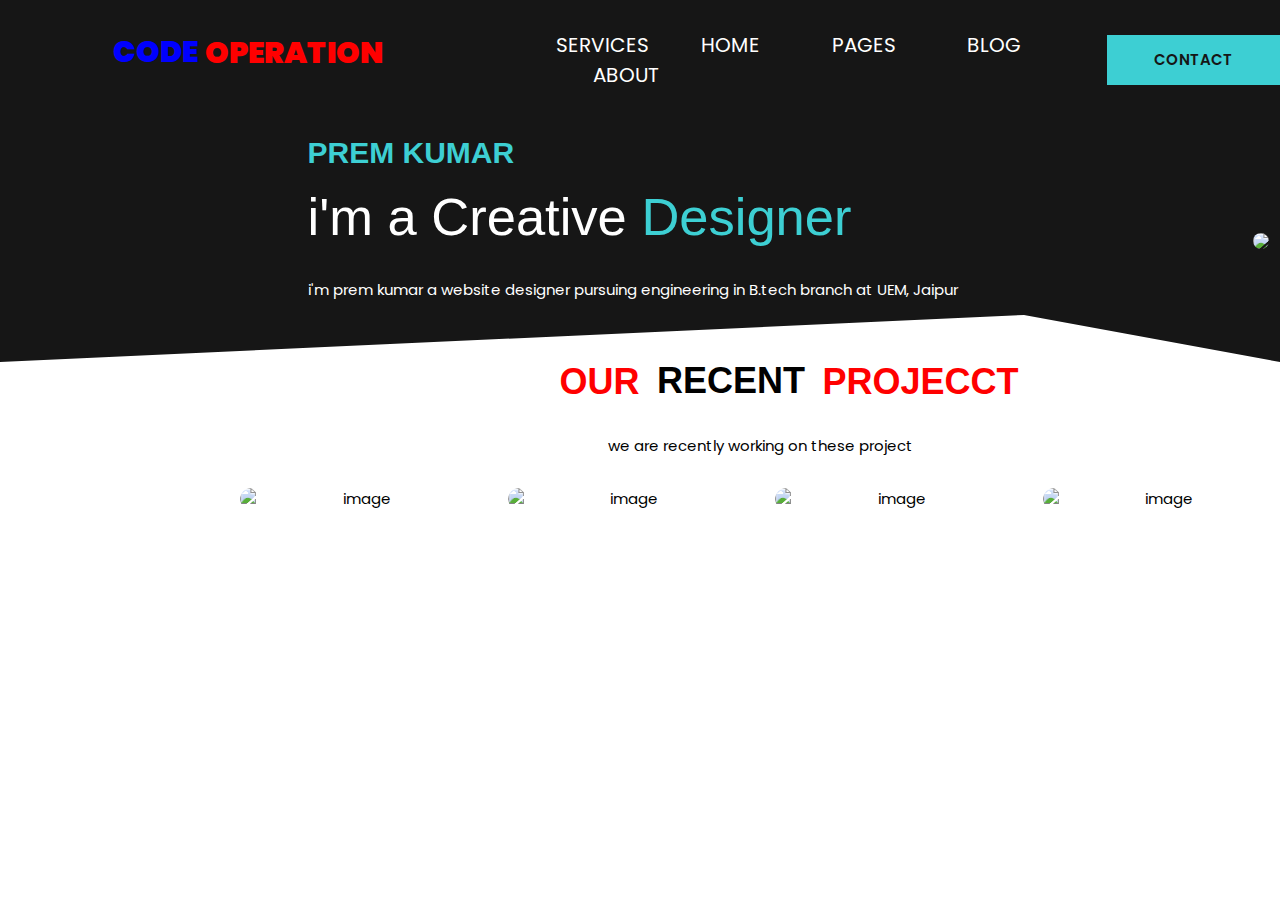
==== index.html @ 10f96798 "corrected svg file" ====
<!DOCTYPE html>
<html lang="en">
<head>
    <meta charset="UTF-8">
    <meta http-equiv="X-UA-Compatible" content="IE=edge">
    <meta name="viewport" content="width=device-width, initial-scale=1.0">
    <title>Code Operation</title>
    <link rel="preconnect" href="https://fonts.gstatic.com">
    <link href="https://fonts.googleapis.com/css2?family=Poppins:ital,wght@0,400;1,600&display=swap" rel="stylesheet">
    <link rel="preconnect" href="https://fonts.gstatic.com">
    <link href="https://fonts.googleapis.com/css2?family=Lato:wght@400;700&display=swap" rel="stylesheet">
    <link rel="stylesheet" type="text/css" href="//cdn.jsdelivr.net/npm/slick-carousel@1.8.1/slick/slick.css"/>
    <link rel="stylesheet" href="https://www.w3schools.com/w3css/4/w3.css">
    <link rel="stylesheet" href="./css/style.css">
</head>
<body>
    <header>
        <div class="container">
            <div class="navigation">
                <nav class="flex  item-center justify-between">
                    <div class="left flex item-center">
                        <div class="branding section-heading">
                            <a class="logo" href="#">CODE<span>OPERATION</span></a>
                        </div>
                        <div>
                            <a href="#">HOME</a>
                            <div class="dropdown">
                                <button class="dropbtn">SERVICES
                                <i class="fa fa-caret-down"></i>
                                </button>
                                <div class="dropdown-item">
                                    <a href="#">link 1 for my channel</a>
                                    <a href="#">Link 2 for project</a>
                                    <a href="#">Link 3 for my business website</a>
                                </div>
                            </div>
                            <a href="#">PAGES</a>
                            <a href="#">BLOG</a>
                            <a href="#">ABOUT</a>
                        </div>
                    </div>
                    <div class="right">
                        <a href="#">
                            <button class="btn btn-primary">Contact</button>
                        </a>
                    </div>
                </nav>
            </div>
        <div class="hero flex item-center justify-between">
            <div style="max-width: 300px" style="height: 350px;">
                <div class="hovereffect">
                    <img class="img-responsive" src="./image/prem7.jpg" alt="" style="width: 100%;">
                    <div class="overlay">
                       <h2><strong>PREM KUMAR </strong></h2>
                       <p1>i'm the team leader of this website</p1>
                       <h3><strong>Phone:-</strong>8757066196</h3>
                       <h3><strong>Email:-</strong>prem609461@gmail.com</h3>
                       <a class="info" href="#">ABOUT ME</a>
                       <div class="social">
                        <a href="https://www.facebook.com/prem.vishwakarma.16547/"><img src="./image/facebook.svg" alt=""></a>
                        <a href="https://twitter.com/prem_7780"><img src="./image/twitter.svg" alt=""></a>
                        <a href="https://github.com/prem-code-github"><img src="./image/github.svg" alt=""></a>
                        <a href="https://www.instagram.com/mr.prem_raj/"><img src="./image/instagram.svg" style="width: 100%;" alt=""></a>
                    </div>
                    </div>
                </div>
            </div>
            <div class="right flex-1" >
                <h6>PREM KUMAR</h6>
                <h1>i'm a Creative <span>Designer</span></h1>
                <p>i'm prem kumar a website designer pursuing engineering in B.tech branch at UEM, Jaipur</p>
            </div>
            <div class="w3-content w3-section" style="max-width: 300px" style="max-height: 300px" >
                <a href="##">
                    <img class="mySlides w3-animate-top" src="./image/prem10.jpg"  style="width:100%">
                </a>
                <a href="#">
                    <img class="mySlides w3-animate-top" src="./image/prem71.jpg" style="width:100%">
                </a>
                <a href="#">
                    <img class="mySlides w3-animate-top" src="./image/prem8.jpg" style="width:100%">
                </a>
                <a href="#">
                    <img class="mySlides w3-animate-top" src="./image/prem9.jpg" style="width:100%">
                </a>
                <a href="#">
                    <img class="mySlides w3-animate-top" src="./image/prem7.jpg" style="width:100%">
                </a>
              </div>
        </div>
    </div>
    </header>
    <section class="home">
      <div class="container">
          <div class="heading">
                <h1 class="section-heading item-center"><span>OUR</span> RECENT <span>PROJECCT</span></h1>
                <p>we are recently working on these project</p>
          </div>
          <div class="wrapper">
                <div class="hovereffect">
                  <img class="img-responsive" src="image/prem7.jpg" style="width: 100%" width="250px" alt="image">
                  <div class="overlay">
                        <h2><strong>write about project</strong></h2>
                        <a class="check-out" href="#"><strong>check-out</strong></a>
                  </div>
                 </div>
                <div class="hovereffect">
                    <img class="img-responsive" src="image/prem7.jpg" style="width: 100%" width="250px" alt="image">
                    <div class="overlay">
                        <h2><strong>write about project</strong></h2>
                        <a class="check-out" href="#"><strong>check-out</strong></a>
                    </div>
                </div>
                <div class="hovereffect">
                    <img class="img-responsive" src="image/prem7.jpg" style="width: 100% " width="250px" alt="image">
                    <div class="overlay">
                        <h2><strong>write about project</strong></h2>
                        <a class="check-out" href="#"><strong>check-out</strong></a>
                    </div>
                </div>
                <div class="hovereffect">
                    <img class="img-responsive" src="image/prem7.jpg" style="width: 100% " width="250px" alt="image">
                    <div class="overlay">
                        <h2><strong>write about project</strong></h2>
                        <a class="check-out" href="#"><strong>check-out</strong></a>
                    </div>
                </div>
          </div>
      </div>
    </section>
    <section>

    </section>
    <script>
        var myIndex = 0;
        carousel();
        function carousel() {
          var i;
          var x = document.getElementsByClassName("mySlides");
          for (i = 0; i < x.length; i++) {
            x[i].style.display = "none";  
          }
          myIndex++;
          if (myIndex > x.length) {myIndex = 1}    
          x[myIndex-1].style.display = "block";  
          setTimeout(carousel, 3500);    
        }
        </script>
</body>
</html>
---- css/style.css ----
@import 'utilities.css';
:root{
    --primary:#3DCFD3;
    --dark:#161616;
    --pure:#ffffff;
    --ternary:#898989;
    --lite:#f2f2f2;
    --secondary:#070606;
}
body{
    font-family: 'Poppins',sans-serif;
}
*{
    padding: 0;
    margin: 0;
    box-sizing: border-box;
    -webkit-font-smoothing: antialiased;
}

header{
    background-color: var(--dark);
    clip-path: polygon(0 0, 100% 0 ,100% 100% ,80% 87% ,0 100%);
}
.container{
    max-width: 1152px;
    padding-left: 15px;
    margin-left:15rem;
    margin-right: 0;
}
.container .left .logo{
    margin-left: -10rem;
    margin-top: 5rem;
    padding-left: 0;
}

header nav .left a{
    color: var(--pure);
    text-decoration: none;
    margin-right: 2rem;
    margin-left: 2.5rem;
    font-size: 20px;
    transition: all .3s ease;
}
header nav .left{
    margin-left: 1.5rem;
}
header nav .left .logo{
    font-size: 2rem;
    color: blue;
    margin-left: -4rem;
    margin-right:11rem;
}

header nav .left a:hover{
    color: var(--primary);
}
header nav {
    padding: 2rem 0;
}
/*header nav .branding{
    margin-right: 3rem;
}*/
.hero{
    padding: 2rem 0;
}
.hero .left img{
    width: 400px;
    margin-right: 4rem;
    margin-left:-3rem;
}
.hero .right{
    padding-top: 5rem;
    color: white;
    margin-left: 4.5rem;
}
.hero .right h6{
    font-size: 2rem;
    color: var(--primary);
    margin-bottom: 0.5rem;
    font-weight: 600;

}
.hero .w3-content a{
    float: right;
    margin-left: 5rem;

}
.hero .right h1{
    font-size: 3.5rem;
    font-weight: 500;
    line-height: 1.2;
    margin-bottom: 2rem;
}
.hero .right h1 span{
    color: var(--primary);
}
.hero .right p{
    line-height: 1.6;
    margin-bottom: 2rem;
}
.hero .right{
    margin-top: -7rem;
}

.social{
    display: flex;
    justify-content: center;
    margin-top: 5rem;
}

.social a{
    background-color: transparent;
    align-items: center;
    justify-content: center;
    width: 35px;
    height: 35px;
    border-width: 0px;
    border-radius: 30%;
    margin-right: 0.6rem;
}

.social a img{
    width: 100%;
    height: 100%;
    padding: 0.5rem;
}

.social a:hover{
    background: var(--primary);
    transition: all .3s ease;
}
section .container .heading h1{
    padding: 0;
    text-align: center;
    margin-left: 30%;
    margin-right: 20%;
}
section .container .heading p{
    margin-top: 2rem;
    padding: 0;
    text-align: center;
}
section.home .wrapper{
    display: grid;
    display: flex;
    grid-template-columns: repeat(2,1fr);
    margin-top: 2rem;
    padding-bottom: 5rem;
    grid-column-gap: 2rem;
}

.hovereffect a.check-out{
    text-decoration: none;
    display: inline-block;
    text-transform: uppercase;
    color:var(--primary);
    border: 1px solid var(--primary);
    background-color: transparent;
    opacity: 0;
    filter: alpha(opacity=0);
    -webkit-transition: all 0.4s ease;
    transition: all 0.4s ease;
    margin: 50px 0 0;
    padding: 7px 14px;
  }
  .hovereffect:hover h2,.hovereffect:hover a.check-out {
    opacity: 1;
    filter: alpha(opacity=100);
    -ms-transform: translatey(0);
    -webkit-transform: translatey(0);
    transform: translatey(0);
  }
  .hovereffect a.check-out:hover {
    box-shadow: 0 0 5px var(--primary);
  }
  .hovereffect:hover a.check-out {
    -webkit-transition-delay: .2s;
    transition-delay: .2s;
  }

.about-project{
    font-family: 'lato',sans-serif;
    color: var(--lite);
    
}
.mySlides{
    border-radius: 30px;
}
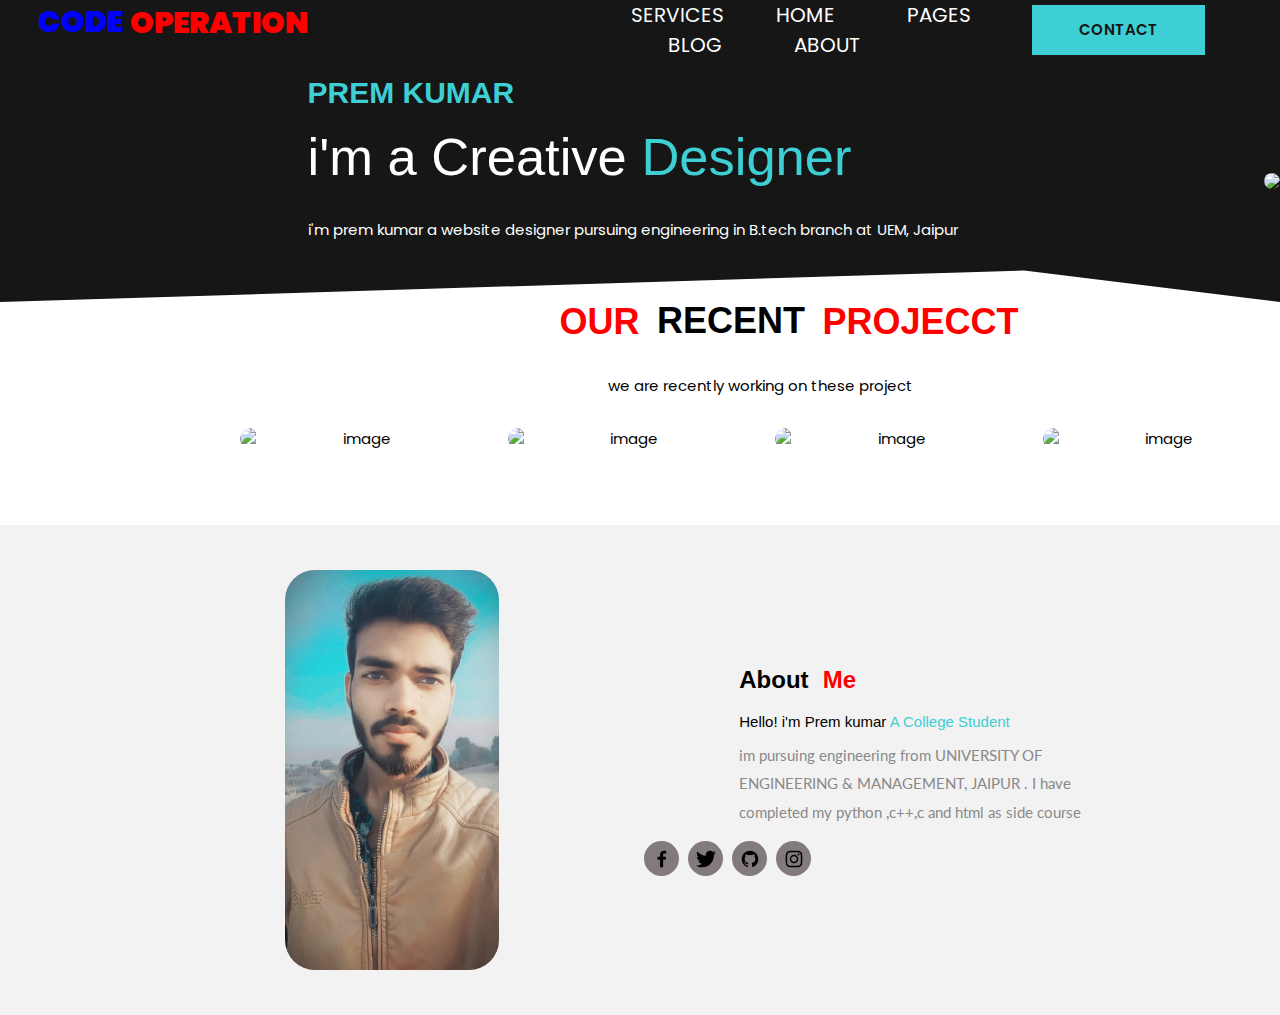
==== commit b9d85f72: "added required file" ====
--- a/index.html
+++ b/index.html
@@ -14,12 +14,42 @@
     <link rel="stylesheet" href="./css/style.css">
 </head>
 <body>
-    <header>
+    <div class="navigation">
+        <nav class="flex  item-center justify-between">
+            <div class="left flex item-center">
+                <div class="section-heading">
+                    <a class="logo" href="#">CODE<span>OPERATION</span></a>
+                </div>
+                <div>
+                    <a href="#">HOME</a>
+                    <div class="dropdown">
+                        <button class="dropbtn">SERVICES
+                        <i class="fa fa-caret-down"></i>
+                        </button>
+                        <div class="dropdown-item">
+                            <a href="#">link 1 for my channel</a>
+                            <a href="#">Link 2 for project</a>
+                            <a href="#">Link 3 for my business website</a>
+                        </div>
+                    </div>
+                    <a href="#">PAGES</a>
+                    <a href="#">BLOG</a>
+                    <a href="#about">ABOUT</a>
+                </div>
+            </div>
+            <div class="right">
+                <a href="#">
+                    <button class="btn btn-primary">Contact</button>
+                </a>
+            </div>
+        </nav>
+    </div>
+    <div class="header">
         <div class="container">
-            <div class="navigation">
+            <!--<div class="navigation">
                 <nav class="flex  item-center justify-between">
                     <div class="left flex item-center">
-                        <div class="branding section-heading">
+                        <div class="section-heading">
                             <a class="logo" href="#">CODE<span>OPERATION</span></a>
                         </div>
                         <div>
@@ -36,7 +66,7 @@
                             </div>
                             <a href="#">PAGES</a>
                             <a href="#">BLOG</a>
-                            <a href="#">ABOUT</a>
+                            <a href="#about">ABOUT</a>
                         </div>
                     </div>
                     <div class="right">
@@ -45,7 +75,7 @@
                         </a>
                     </div>
                 </nav>
-            </div>
+            </div>-->
         <div class="hero flex item-center justify-between">
             <div style="max-width: 300px" style="height: 350px;">
                 <div class="hovereffect">
@@ -89,8 +119,8 @@
               </div>
         </div>
     </div>
-    </header>
-    <section class="home">
+</div>
+    <section class="project">
       <div class="container">
           <div class="heading">
                 <h1 class="section-heading item-center"><span>OUR</span> RECENT <span>PROJECCT</span></h1>
@@ -128,8 +158,27 @@
           </div>
       </div>
     </section>
-    <section>
-
+    <section class="about" id="about" >
+        <div class="container flex item-center">
+            <div flex-1>
+                <img class="about-me" src="./image/prem-about.jpg" alt="">
+            </div>
+            <div flex-1>
+                <div class="self">
+                    <h1 class="section-heading">About <span>Me</span></h1>
+                    <h3>Hello! i'm Prem kumar <span>A College Student</span></h3>
+                    <p>im pursuing engineering from UNIVERSITY OF ENGINEERING & MANAGEMENT, JAIPUR .
+                        I have completed my python ,c++,c and html as side course
+                    </p>
+                </div>
+                <div class="social">
+                    <a href="https://www.facebook.com/prem.vishwakarma.16547/"><img src="./image/facebook.svg" alt=""></a>
+                    <a href="https://twitter.com/prem_7780"><img src="./image/twitter.svg" alt=""></a>
+                    <a href="https://github.com/prem-code-github"><img src="./image/github.svg" alt=""></a>
+                    <a href="https://www.instagram.com/mr.prem_raj/"><img src="./image/instagram.svg" style="width: 100%;" alt=""></a>
+                </div>
+            </div>
+        </div>
     </section>
     <script>
         var myIndex = 0;
--- a/css/style.css
+++ b/css/style.css
@@ -17,23 +17,32 @@
     -webkit-font-smoothing: antialiased;
 }
 
-header{
-    background-color: var(--dark);
+.header{
+    background: var(--dark);
     clip-path: polygon(0 0, 100% 0 ,100% 100% ,80% 87% ,0 100%);
 }
+
 .container{
     max-width: 1152px;
     padding-left: 15px;
     margin-left:15rem;
     margin-right: 0;
 }
-.container .left .logo{
-    margin-left: -10rem;
-    margin-top: 5rem;
+.navigation{
+    position: static;
+    width: auto;
+    bottom: 0;
+    top: 0;
+
+
+}
+.navigation .left .logo{
+    margin-left: 1rem;
+    margin-top: 6rem;
     padding-left: 0;
 }
 
-header nav .left a{
+.navigation nav .left a{
     color: var(--pure);
     text-decoration: none;
     margin-right: 2rem;
@@ -41,25 +50,26 @@
     font-size: 20px;
     transition: all .3s ease;
 }
-header nav .left{
+.navigation nav .left{
     margin-left: 1.5rem;
 }
-header nav .left .logo{
+.navigation nav .right{
+    margin-right: 5rem;
+}
+.navigation nav .left .logo{
     font-size: 2rem;
     color: blue;
-    margin-left: -4rem;
-    margin-right:11rem;
-}
-
-header nav .left a:hover{
-    color: var(--primary);
-}
-header nav {
-    padding: 2rem 0;
-}
-/*header nav .branding{
-    margin-right: 3rem;
-}*/
+    margin-right:21rem;
+}
+
+.navigation nav .left a:hover{
+    color: var(--primary);
+}
+.navigation nav {
+    padding: 1rem 0.3;
+    padding-left: 0.3;
+    background-color: var(--dark);
+}
 .hero{
     padding: 2rem 0;
 }
@@ -140,7 +150,7 @@
     padding: 0;
     text-align: center;
 }
-section.home .wrapper{
+section.project .wrapper{
     display: grid;
     display: flex;
     grid-template-columns: repeat(2,1fr);
@@ -186,3 +196,61 @@
 .mySlides{
     border-radius: 30px;
 }
+section.about{
+    background: var(--lite);
+    padding: 3rem;
+}
+section.about .about-me{
+    height: 400px;
+    border-radius: 30px;
+    margin-right: 5rem;
+}
+section.about .self{
+    margin-left: 5rem;
+    padding-left: 6rem;
+    margin-right: 10rem;
+}
+section.about h1{
+    font-size: 1.6rem;
+    font-weight: 900;
+}
+
+section.about h3{
+    align-items: center;
+    font-size: 1rem;
+    margin-bottom: 0.5rem;
+    font-weight: 500;
+}
+section.about h3 span{
+    color: var(--primary);
+}
+section.about p{
+    font-family: 'lato',sans-serif;
+    color: var(--ternary);
+    line-height: 1.9;
+    margin-bottom: 2rem;
+}
+section.about .social{
+    display: flex;
+    margin-left: -23rem;
+    margin-top: -1rem;
+}
+section.about .social a{
+    background :rgb(131, 123, 123);
+    display: flex;
+    align-items: center;
+    justify-content: center;
+    width: 35px;
+    height: 35px;
+    border-radius: 50%;
+    margin-right: 0.6rem;
+}
+section.about .social a img{
+    width: 100%;
+    height: 100%;
+    padding: 0.5rem;
+}
+section.about .social a:hover{
+    background: var(--primary);
+    transition: all .3s ease;
+}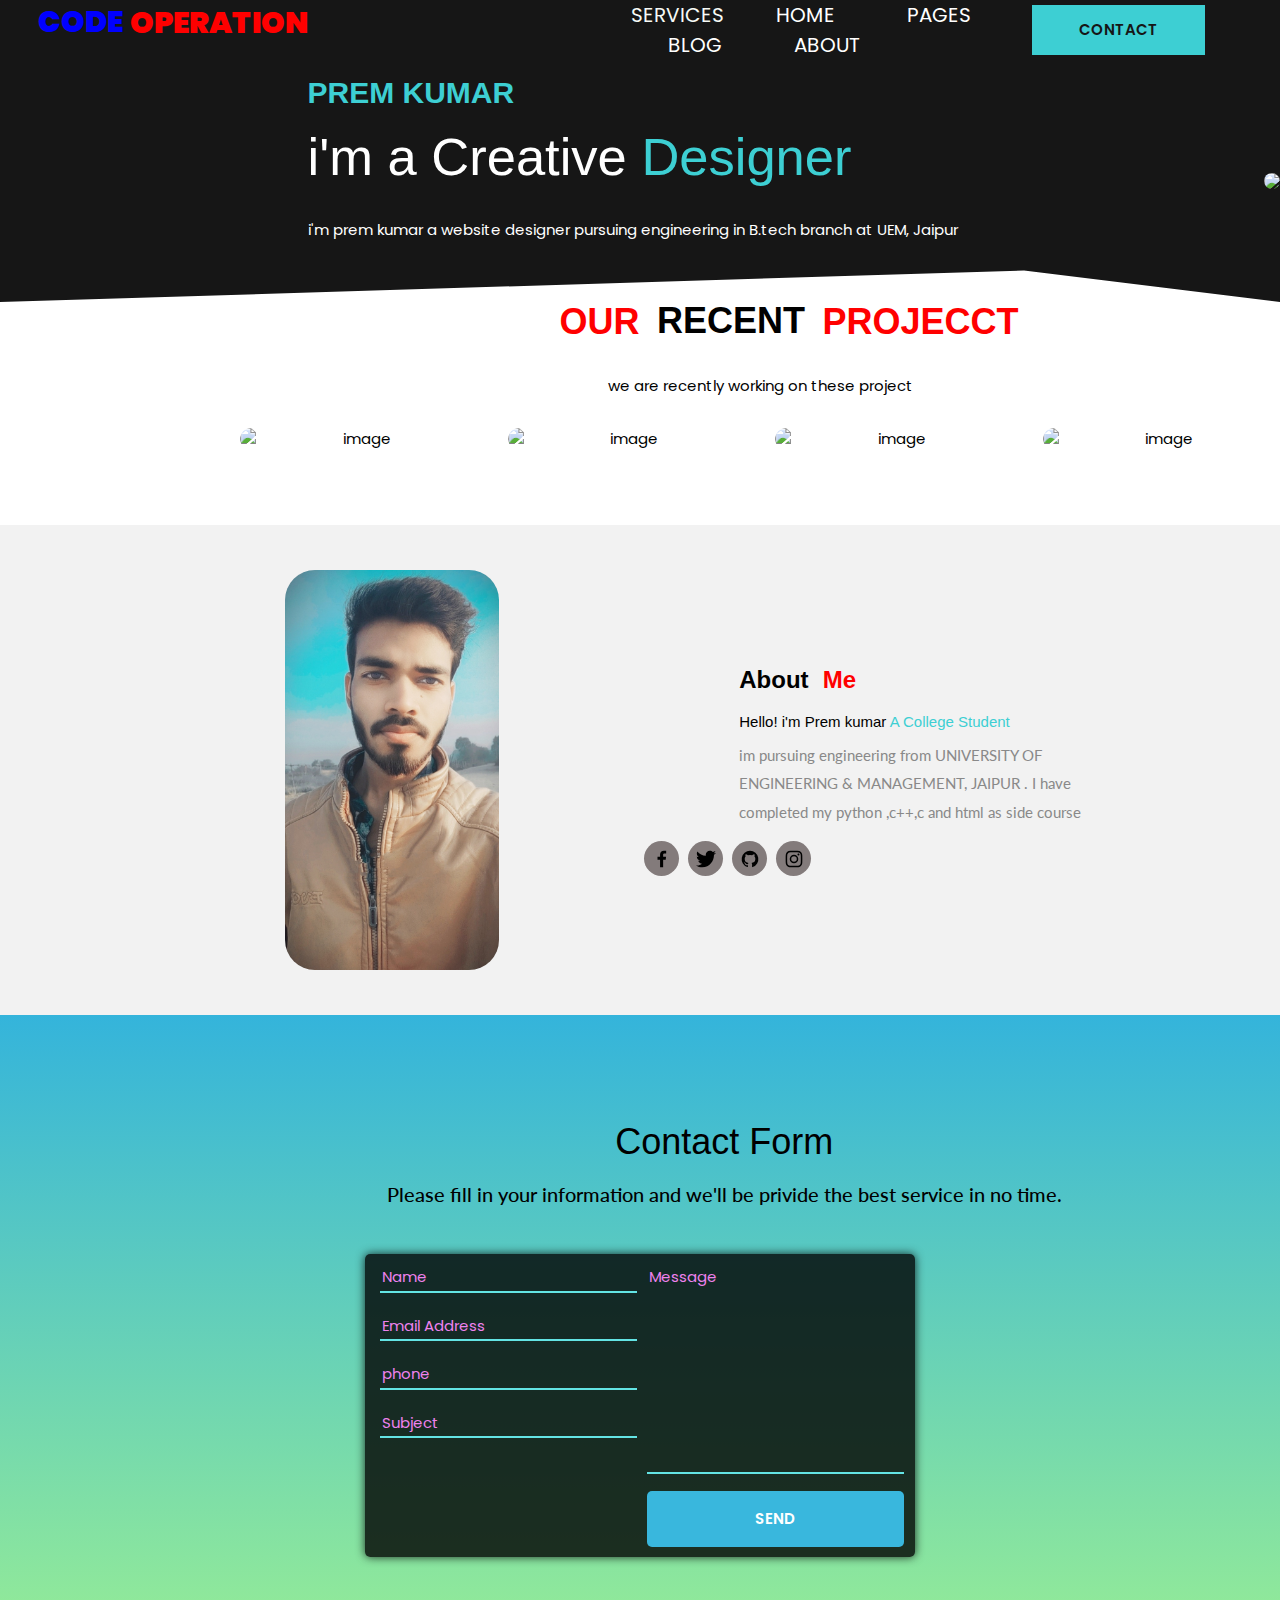
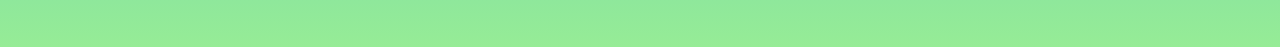
==== commit 8652a9e8: "updated css file" ====
--- a/index.html
+++ b/index.html
@@ -37,14 +37,14 @@
                     <a href="#about">ABOUT</a>
                 </div>
             </div>
-            <div class="right">
-                <a href="#">
+            <div class="right" >
+                <a href="#contact">
                     <button class="btn btn-primary">Contact</button>
                 </a>
             </div>
         </nav>
     </div>
-    <div class="header">
+    <header>
         <div class="container">
             <!--<div class="navigation">
                 <nav class="flex  item-center justify-between">
@@ -85,7 +85,7 @@
                        <p1>i'm the team leader of this website</p1>
                        <h3><strong>Phone:-</strong>8757066196</h3>
                        <h3><strong>Email:-</strong>prem609461@gmail.com</h3>
-                       <a class="info" href="#">ABOUT ME</a>
+                       <a class="info" href="#about">ABOUT ME</a>
                        <div class="social">
                         <a href="https://www.facebook.com/prem.vishwakarma.16547/"><img src="./image/facebook.svg" alt=""></a>
                         <a href="https://twitter.com/prem_7780"><img src="./image/twitter.svg" alt=""></a>
@@ -118,7 +118,8 @@
                 </a>
               </div>
         </div>
-    </div>
+    </header>
+
 </div>
     <section class="project">
       <div class="container">
@@ -180,6 +181,28 @@
             </div>
         </div>
     </section>
+
+    <section class="contact " id="contact">
+            <div class="contact-me">
+                <div class="container header " >
+                    <h1>Contact Form</h1>
+                    <p>Please fill in your information and we'll be privide the best service in no time.</p>
+                </div>
+                <div class="form container">
+                    <div class="input_fields">
+                        <input type="text" class="input"  placeholder="Name">
+                        <input type="text" class="input" type="email" placeholder="Email Address">
+                        <input type="text" class="input" type="number" placeholder="phone">
+                        <input type="text" class="input" placeholder="Subject">
+                    </div>
+                    <div class="msg">
+                        <textarea placeholder="Message"></textarea>
+                        <div class="btn">Send</div>
+                    </div>
+                </div>
+            </div>
+    </section>
+
     <script>
         var myIndex = 0;
         carousel();
--- a/css/style.css
+++ b/css/style.css
@@ -17,7 +17,7 @@
     -webkit-font-smoothing: antialiased;
 }
 
-.header{
+header{
     background: var(--dark);
     clip-path: polygon(0 0, 100% 0 ,100% 100% ,80% 87% ,0 100%);
 }
@@ -253,4 +253,71 @@
 section.about .social a:hover{
     background: var(--primary);
     transition: all .3s ease;
+}
+section.contact .contact-me {
+    padding: 6rem 0;
+    background: linear-gradient(rgb(52, 180, 219),rgb(150, 236, 150));
+}
+section.contact .contact-me .header{
+    font-family: 'lato' ,sans-serif;
+    font-size: 20px;
+    margin-bottom: 3rem;
+    margin-left: 12%;
+    text-align: center;
+    font-weight: 500;
+}
+.contact-me{
+    width: 100%;
+    padding: 0 20px;
+}
+.contact-me .form{
+    max-width: 550px;
+    margin: 0 auto;
+    background: rgba(0, 0, 0, 0.8);
+    border-radius: 5px;
+    display: flex;
+    box-shadow: 0 0 10px rgba(0,0,0,0.8);
+}
+.input_fields{
+display: flex;
+flex-direction: column;
+margin-right: 4%;
+}
+.input_fields,.msg{
+    width: 48%;
+    margin-right: 10PX;
+}
+.input_fields .input, .msg textarea{ 
+    border: 0;
+    margin: 10px 0;
+    background: transparent;
+    border-bottom: 2px solid rgb(99, 228, 228);
+    padding: 2px;
+    color:  rgb(99, 228, 228);
+    width: 100%;
+}
+.msg textarea{
+    height: 210px;
+    margin-right: 10px;
+    margin-top: 4%;
+    resize: none;
+}
+::-webkit-input-placeholder{
+    color:violet
+}
+::-moz-input-placeholder{
+    color:violet
+}
+::-ms-input-placeholder{
+    color:violet
+}
+.msg .btn{
+    background: #39b7dd;
+    text-align: center;
+    padding: 15px;
+    border-radius: 5px;
+    color: #fff;
+    cursor: pointer;
+    margin-bottom: 10px;
+    text-transform: uppercase;
 }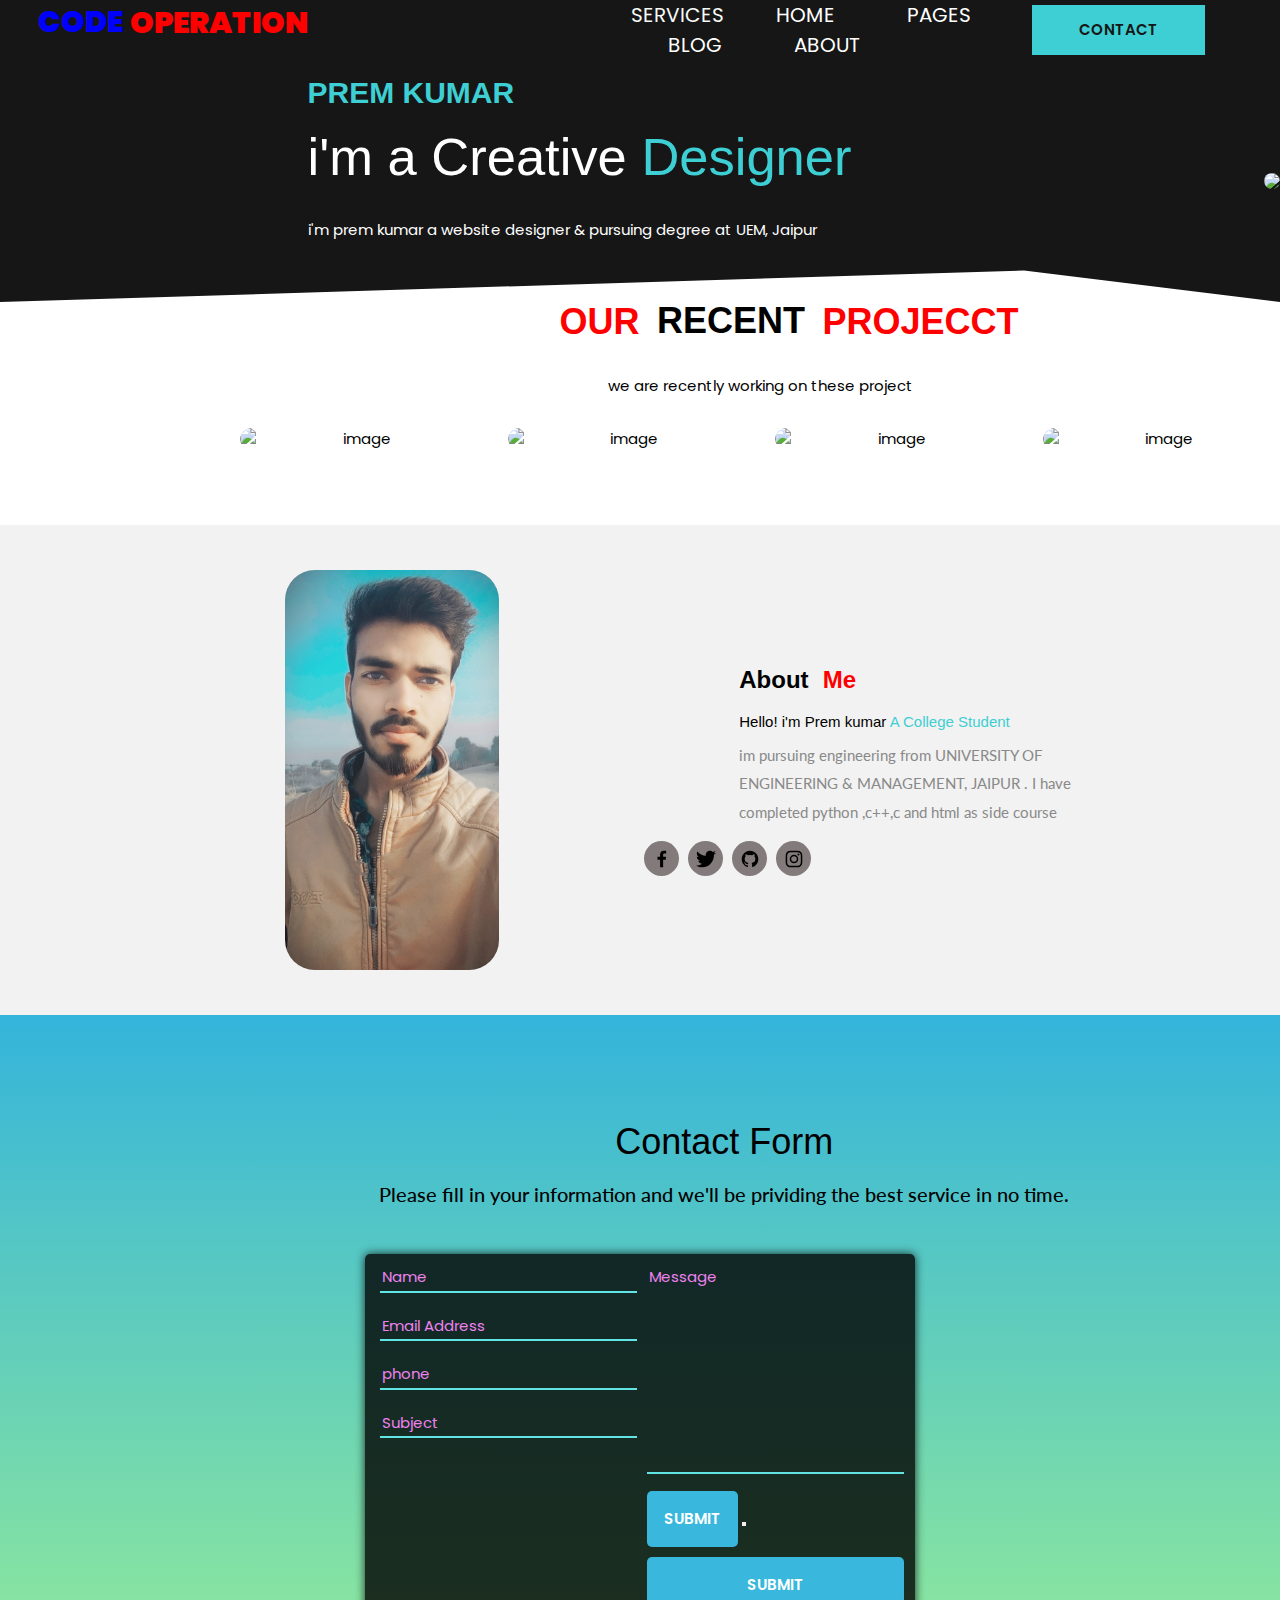
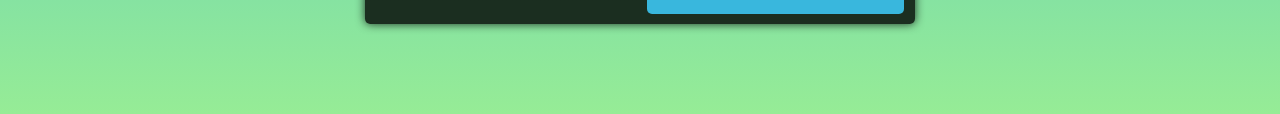
==== commit 19254805: "Update index.html" ====
--- a/index.html
+++ b/index.html
@@ -15,7 +15,7 @@
 </head>
 <body>
     <div class="navigation">
-        <nav class="flex  item-center justify-between">
+        <nav class="flex  item-center">
             <div class="left flex item-center">
                 <div class="section-heading">
                     <a class="logo" href="#">CODE<span>OPERATION</span></a>
@@ -33,7 +33,7 @@
                         </div>
                     </div>
                     <a href="#">PAGES</a>
-                    <a href="#">BLOG</a>
+                    <a href="blog.html">BLOG</a>
                     <a href="#about">ABOUT</a>
                 </div>
             </div>
@@ -46,43 +46,13 @@
     </div>
     <header>
         <div class="container">
-            <!--<div class="navigation">
-                <nav class="flex  item-center justify-between">
-                    <div class="left flex item-center">
-                        <div class="section-heading">
-                            <a class="logo" href="#">CODE<span>OPERATION</span></a>
-                        </div>
-                        <div>
-                            <a href="#">HOME</a>
-                            <div class="dropdown">
-                                <button class="dropbtn">SERVICES
-                                <i class="fa fa-caret-down"></i>
-                                </button>
-                                <div class="dropdown-item">
-                                    <a href="#">link 1 for my channel</a>
-                                    <a href="#">Link 2 for project</a>
-                                    <a href="#">Link 3 for my business website</a>
-                                </div>
-                            </div>
-                            <a href="#">PAGES</a>
-                            <a href="#">BLOG</a>
-                            <a href="#about">ABOUT</a>
-                        </div>
-                    </div>
-                    <div class="right">
-                        <a href="#">
-                            <button class="btn btn-primary">Contact</button>
-                        </a>
-                    </div>
-                </nav>
-            </div>-->
         <div class="hero flex item-center justify-between">
             <div style="max-width: 300px" style="height: 350px;">
                 <div class="hovereffect">
                     <img class="img-responsive" src="./image/prem7.jpg" alt="" style="width: 100%;">
                     <div class="overlay">
                        <h2><strong>PREM KUMAR </strong></h2>
-                       <p1>i'm the team leader of this website</p1>
+                       <p1>i'm the owner of this website</p1>
                        <h3><strong>Phone:-</strong>8757066196</h3>
                        <h3><strong>Email:-</strong>prem609461@gmail.com</h3>
                        <a class="info" href="#about">ABOUT ME</a>
@@ -98,7 +68,7 @@
             <div class="right flex-1" >
                 <h6>PREM KUMAR</h6>
                 <h1>i'm a Creative <span>Designer</span></h1>
-                <p>i'm prem kumar a website designer pursuing engineering in B.tech branch at UEM, Jaipur</p>
+                <p>i'm prem kumar a website designer & pursuing degree at UEM, Jaipur</p>
             </div>
             <div class="w3-content w3-section" style="max-width: 300px" style="max-height: 300px" >
                 <a href="##">
@@ -169,7 +139,7 @@
                     <h1 class="section-heading">About <span>Me</span></h1>
                     <h3>Hello! i'm Prem kumar <span>A College Student</span></h3>
                     <p>im pursuing engineering from UNIVERSITY OF ENGINEERING & MANAGEMENT, JAIPUR .
-                        I have completed my python ,c++,c and html as side course
+                        I have completed python ,c++,c and html as side course
                     </p>
                 </div>
                 <div class="social">
@@ -186,7 +156,7 @@
             <div class="contact-me">
                 <div class="container header " >
                     <h1>Contact Form</h1>
-                    <p>Please fill in your information and we'll be privide the best service in no time.</p>
+                    <p>Please fill in your information and we'll be prividing the best service in no time.</p>
                 </div>
                 <div class="form container">
                     <div class="input_fields">
@@ -197,7 +167,9 @@
                     </div>
                     <div class="msg">
                         <textarea placeholder="Message"></textarea>
-                        <div class="btn">Send</div>
+                        <button class="btn" type="submit">Submit</button>
+                        <button  type="submit" formaction="prem609461@gmail.com"></button>
+                        <div class="btn">submit </div>
                     </div>
                 </div>
             </div>
@@ -219,4 +191,4 @@
         }
         </script>
 </body>
-</html>+</html>
